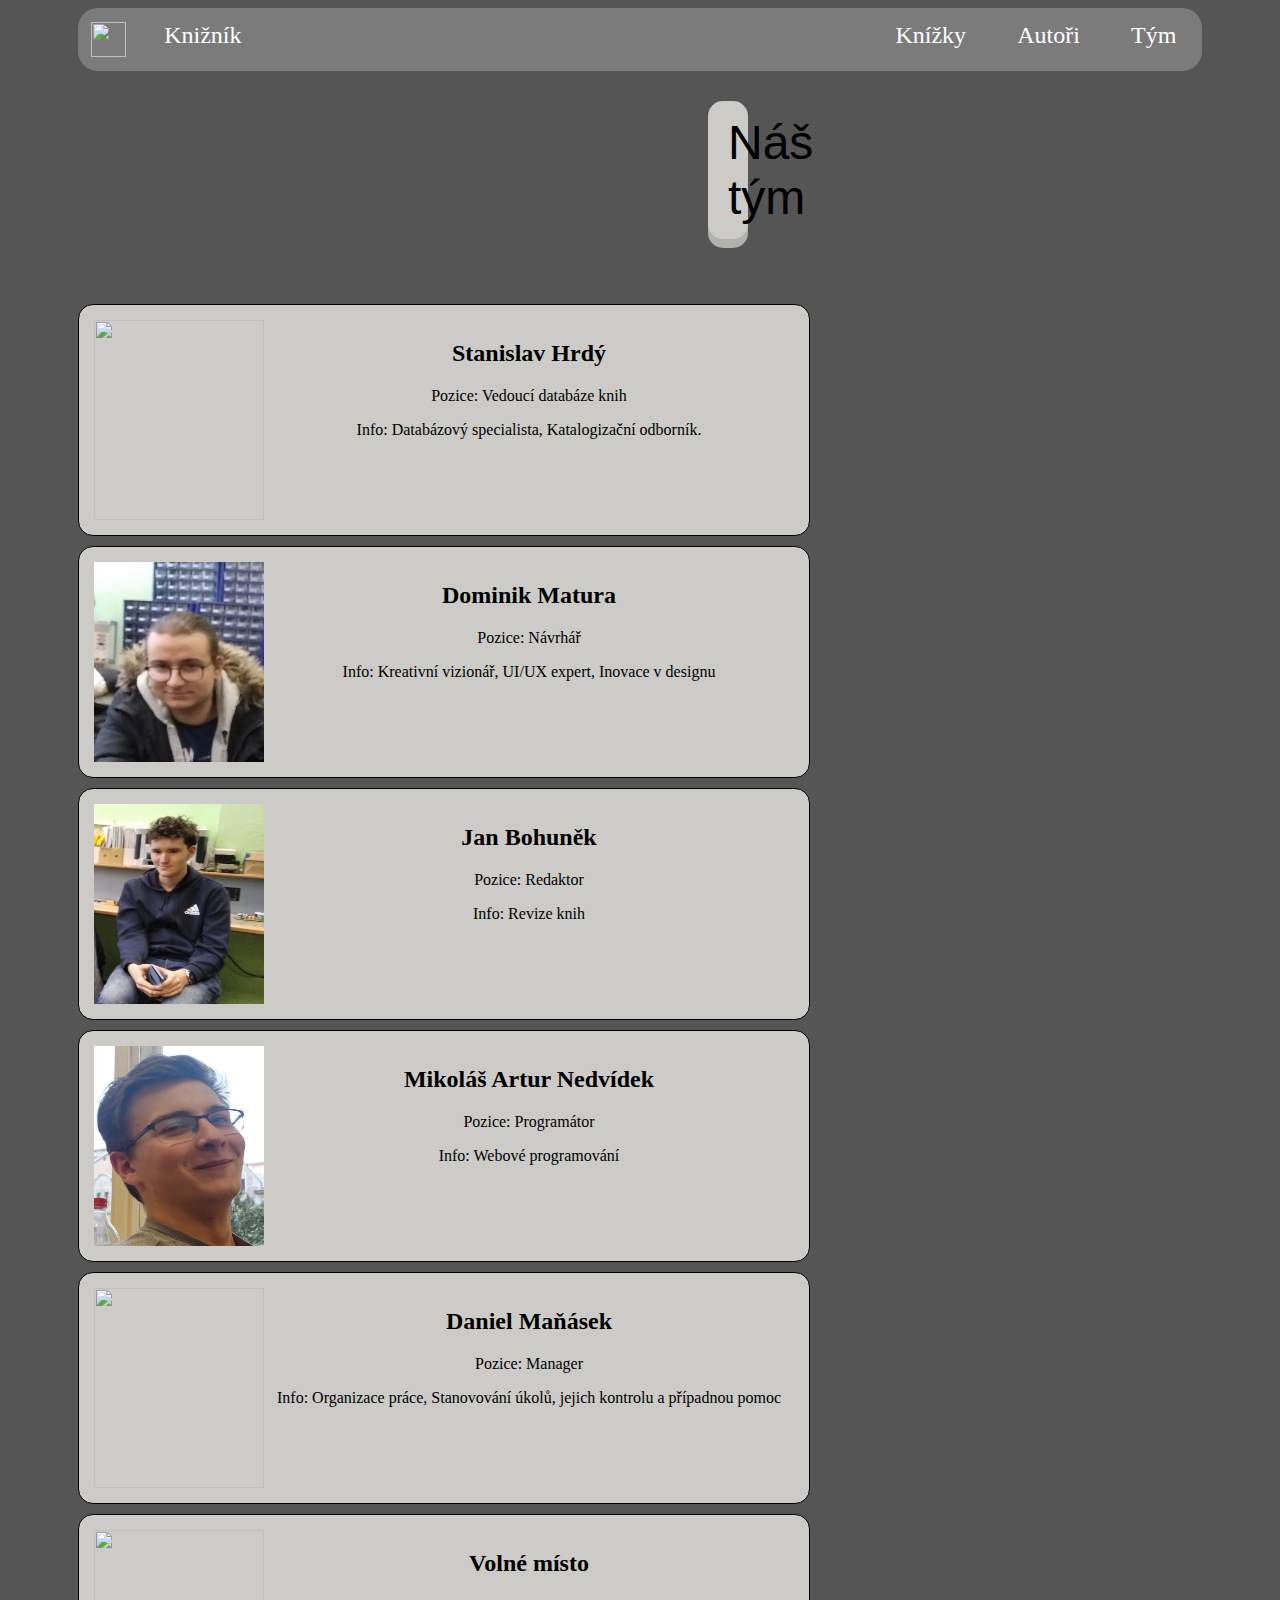
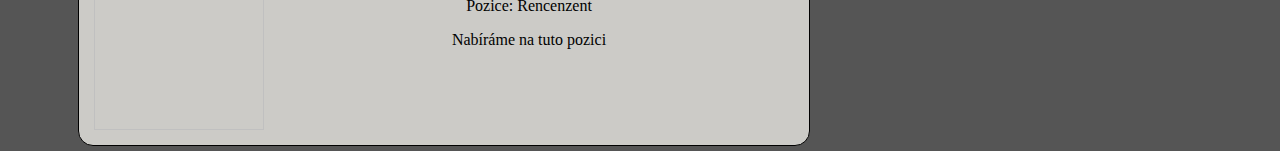
==== web/tym.html @ 3a0dbf43 "Add files via upload" ====
<html>

<head>
<meta name="viewport" content="width=device-width, initial-scale=1.0">
<link rel="stylesheet" type="text/css" href="styl.css">
<link rel="icon" href="logo3.png">

<title>Tým</title>





</head>

<body>

<div class="topnav">

        <img src="logo3.png">

        <a class="active" href="index.html">Knižník</a>

        <a class = "tym" href="tym.html">Tým</a>

        <a class = "autori" href="autori.php">Autoři</a>

        <a class = "knizky" href="knizky.php">Knížky</a>

</div>

<div>

        <div class="nadpis">Náš tým</div>

        <div class="team-members">

        <div class="member">

                <img src="standa3.jpg">

                <h2>Stanislav Hrdý</h2>

                <p>Pozice: Vedoucí databáze knih</p>

                <p>Info: Databázový specialista, Katalogizační odborník.</p>

        </div>

        <div class="member">

                <img src="dominik.jpg">

                <h2>Dominik Matura</h2>

                <p>Pozice: Návrhář</p>

                <p>Info: Kreativní vizionář, UI/UX expert, Inovace v designu</p>

        </div>

        <div class="member">

                <img src="jan.jpg">

                <h2>Jan Bohuněk</h2>

                <p>Pozice: Redaktor</p>

                <p>Info: Revize knih</p>

         </div>   

         <div class="member">

                <img src="Artur2.jpg">

                <h2>Mikoláš Artur Nedvídek</h2>

                <p>Pozice: Programátor</p>

                <p>Info: Webové programování</p>

        </div>   

        <div class="member">

                <img src="dan2.jpg">

                <h2>Daniel Maňásek</h2>

                <p>Pozice: Manager</p>

                <p>Info: Organizace práce, Stanovování úkolů, jejich kontrolu a případnou pomoc</p>

        </div>   

        <div class="member">

                <img src="mark.jpg">

                <h2>Volné místo</h2>

                <p>Pozice: Rencenzent</p>

                <p>Nabíráme na tuto pozici</p>

        </div>  

                

                </div>

        </div>

    </div>

</body>

</html>
---- web/styl.css ----
body {
  background-color: rgb(85, 85, 85);
  background-repeat: no-repeat;
  background-attachment: fixed; 
  background-size: 100% 100%;
  max-width: 100%;
  max-height: 100%;
}


@media screen and (max-width: 768px) {

.title_pics {
   display: none;
  }
.topnav {
    margin: 10;
    font-size: 1em;

}
.nadpis {
    margin: 10;
    font-size: 1em;
    position: absolute;
    display: flex;
    float: left;


}
.welcome {
    font-size: 0.5em;


}

}

.nadpis {
  font-family: Arial, Helvetica, sans-serif;
  font-size: 3em;
  text-align: center;
  padding: 14px 20px;
  background-color: #cccbc7;
  border-radius: 15px;
  box-shadow: 0 9px #b1b0ad;
  margin: 0 700 0 700;
  margin-bottom: 60px;
  margin-top: 30px;

}

.text_kniha { 
  font-family: Arial, Helvetica, sans-serif;
  font-size: 1.3em;
  text-align: left;
  padding: 14px 20px;
  background-color: #cccbc7;
  margin: 10px auto;
}

.welcome{
  padding: 14px 30px;
  font-size: 1.5em;
  background: #cccbc7;
  position: absolute;
  bottom: 10;
  margin-left: 70;
  margin-right: 70;
   width: auto;
   height: auto;
}


.topnav {
  overflow: hidden;
  background-color: #7b7b7b;
  border-radius: 20px;
  margin-left: 70;
  margin-right: 70;
}

.topnav a {
  float: left;
  color: white;
  text-align: center;
   padding: 14px 2vw;
  text-decoration: none;
  font-size: 1.5em;
}
.topnav img {
  float: left;
 padding: 14px 1vw;
  max-width: 100%;
  height: auto;

}
.topnav a:hover {
  color: #3d6657;
}

.topnav a.active {
  float: left;
  color: white;
}  

.topnav a.autori {
  float: right;
  color: white;
} 
.topnav a.tym {
  float: right;
  color: white;
}  
.topnav a.knizky {
  float: right;
  color: white;
}

.topnav img {
  float: left;
  width: 35px;
  height: 35px;

}


.team-members {
  display: flex;
  flex-wrap: wrap;
  justify-content: space-between;
  margin-top: 50;
}

.member {
  margin: 5px;
  padding: 15px;
  background-color: #cccbc7;
  border: 1px solid #000000;
  border-radius: 15px;
  text-align: center;
  width: 700;
  height: 200;
  margin-left: 70;
  margin-right: 70;
}

.title_pics img {
width: 350;
height: 500;
}



.title_pics img.o1 {
float: left;
margin-left: 70;
}

.title_pics img.o2 {
  float: right;
  margin-right: 70;
  
  
  }

.team {
  font-family: Arial, Helvetica, sans-serif;
  font-size: 3em;
  text-align: center;
  padding: 14px 20px;
  margin-top: 10px;
  margin-left: 600;
  margin-right: 600;



}


.member img {
width: 170;
height: 200;
float: left;

}

.bar input {
  padding: 14px 20px;
  background-color: #cccbc7;
  border: 1px solid black;
  border-radius: 12px;
  margin-top: 10px;
  margin-left: 600;
  margin-right: 600;



}
.abeceda a {
text-decoration: none;
color: black;


}

.abeceda a:hover{
color: rgb(255, 0, 0);


}


.abeceda a:visited{
color: rgb(0, 0, 0);


}

.aut {
    margin-top: 100px;
    background-color: #cccbc7;
    padding: 15px;
    display: flex;
    align-items: center;
    justify-content: center;
    margin-left: 400;
    margin-right: 400;

}
.abeceda {
background-color: #cccbc7;



padding: 15px;
text-align: center;
width: auto;
height: auto;
margin-right: 700px;
margin-left: 700px;
}
.search {
background-color: #cccbc7;
padding: 15px;
text-align: center;
margin-right: 700px;
margin-left: 700px;
justify-items: center;

}

.aut a:hover {
    color: blue;
      text-decoration: none;


}
.aut-6 a:active {
    color: black;
      text-decoration: none;



}

.sql {
    font-size: 1.5em;
    display: flex;
    background-color: #999999;
    padding: 15px;
    width: auto;
    height: auto;
    margin-right: 700px;
    margin-left: 700px;
    text-decoration: none;
    color: black;


}
.sql a {
  text-decoration: none;
  color:black;
}
.sql a:hover {
  color: #ff0000;
}

.sql a:visited {
color: black;



}




img {
  max-width: 100%;
  height: auto;
}
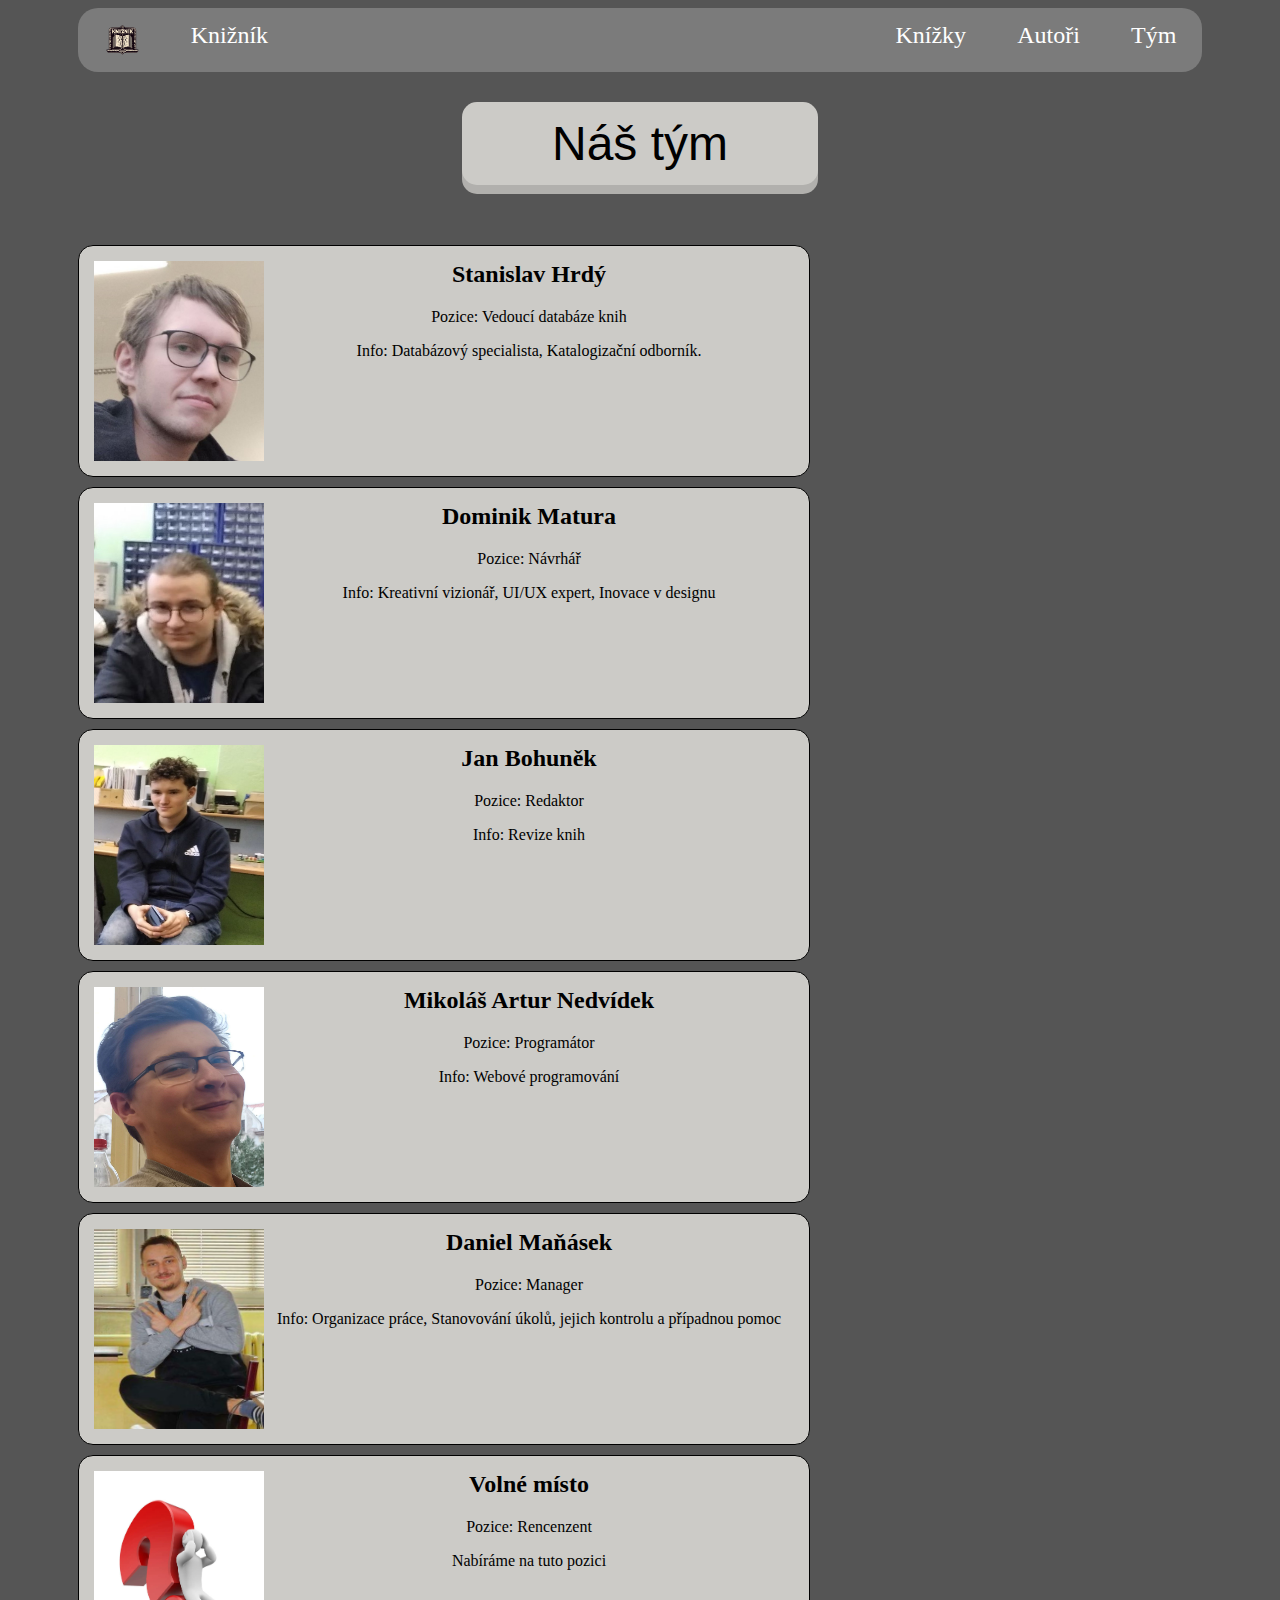
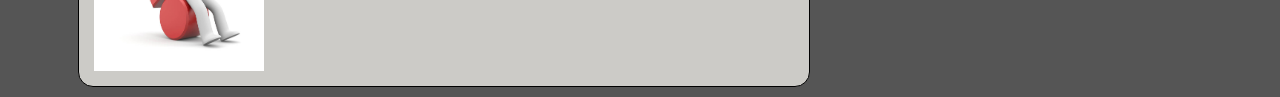
==== commit 598e2a23: "Add files via upload" ====
--- a/web/tym.html
+++ b/web/tym.html
@@ -17,7 +17,7 @@
 
 <div class="topnav">
 
-        <img src="logo3.png">
+        <a class="logo" href="index.html"><img src="logo3.png"></a>
 
         <a class="active" href="index.html">Knižník</a>
 
--- a/web/styl.css
+++ b/web/styl.css
@@ -8,32 +8,8 @@
 }
 
 
-@media screen and (max-width: 768px) {
-
-.title_pics {
-   display: none;
-  }
-.topnav {
-    margin: 10;
-    font-size: 1em;
-
-}
-.nadpis {
-    margin: 10;
-    font-size: 1em;
-    position: absolute;
-    display: flex;
-    float: left;
-
-
-}
-.welcome {
-    font-size: 0.5em;
-
-
-}
-
-}
+
+
 
 .nadpis {
   font-family: Arial, Helvetica, sans-serif;
@@ -43,10 +19,10 @@
   background-color: #cccbc7;
   border-radius: 15px;
   box-shadow: 0 9px #b1b0ad;
-  margin: 0 700 0 700;
+  margin: auto;
   margin-bottom: 60px;
   margin-top: 30px;
-
+width: 25%;
 }
 
 .text_kniha { 
@@ -55,24 +31,51 @@
   text-align: left;
   padding: 14px 20px;
   background-color: #cccbc7;
-  margin: 10px auto;
-}
+  margin-top: 70;
+    margin-left: 500;
+    margin-right: 500;
+    border: 2px solid #333; 
+    border-radius: 16px;
+    }
+
+
+
+.text_kniha a  {
+      text-decoration: none;
+       color: black;
+}
+.text_kniha a:visited  {
+      text-decoration: none;
+     color: black;
+}
+.text_kniha a:active  {
+      text-decoration: none;
+     color: black;
+}
+.text_kniha a:hover  {
+      text-decoration: none;
+     color: red;
+}
+
+
+
 
 .welcome{
+    display: flex;
   padding: 14px 30px;
   font-size: 1.5em;
   background: #cccbc7;
-  position: absolute;
-  bottom: 10;
-  margin-left: 70;
-  margin-right: 70;
-   width: auto;
-   height: auto;
+  position: relative;
+ 
+  top: 15%;
+  margin: auto;
+   width: 85%; 
+   margin-bottom: 10;
 }
 
 
 .topnav {
-  overflow: hidden;
+    overflow: hidden;
   background-color: #7b7b7b;
   border-radius: 20px;
   margin-left: 70;
@@ -87,13 +90,7 @@
   text-decoration: none;
   font-size: 1.5em;
 }
-.topnav img {
-  float: left;
- padding: 14px 1vw;
-  max-width: 100%;
-  height: auto;
-
-}
+
 .topnav a:hover {
   color: #3d6657;
 }
@@ -116,12 +113,6 @@
   color: white;
 }
 
-.topnav img {
-  float: left;
-  width: 35px;
-  height: 35px;
-
-}
 
 
 .team-members {
@@ -132,7 +123,6 @@
 }
 
 .member {
-  margin: 5px;
   padding: 15px;
   background-color: #cccbc7;
   border: 1px solid #000000;
@@ -142,11 +132,20 @@
   height: 200;
   margin-left: 70;
   margin-right: 70;
-}
-
+  content: "";
+  clear: both;
+  display: table;
+  margin-bottom: 10;
+}
+.title_pics {
+    
+  width: 100%;
+height: 25em;
+
+}
 .title_pics img {
-width: 350;
-height: 500;
+width: 18em;
+height: 25em;
 }
 
 
@@ -202,7 +201,6 @@
 
 
 }
-
 .abeceda a:hover{
 color: rgb(255, 0, 0);
 
@@ -215,29 +213,20 @@
 
 
 }
-
-.aut {
-    margin-top: 100px;
-    background-color: #cccbc7;
-    padding: 15px;
-    display: flex;
-    align-items: center;
-    justify-content: center;
-    margin-left: 400;
-    margin-right: 400;
-
+.abeceda a:hover:visited{
+color: rgb(255, 0, 0);
 }
 .abeceda {
 background-color: #cccbc7;
+margin:auto;
+    color: black;
+    width: 25%;
 
 
 
 padding: 15px;
 text-align: center;
-width: auto;
 height: auto;
-margin-right: 700px;
-margin-left: 700px;
 }
 .search {
 background-color: #cccbc7;
@@ -246,34 +235,24 @@
 margin-right: 700px;
 margin-left: 700px;
 justify-items: center;
-
-}
-
-.aut a:hover {
-    color: blue;
-      text-decoration: none;
-
-
-}
-.aut-6 a:active {
-    color: black;
-      text-decoration: none;
-
-
-
-}
+margin:auto;
+width: 25%;
+
+}
+
+
+
 
 .sql {
     font-size: 1.5em;
     display: flex;
     background-color: #999999;
     padding: 15px;
-    width: auto;
-    height: auto;
-    margin-right: 700px;
-    margin-left: 700px;
-    text-decoration: none;
+    margin:auto;
     color: black;
+    width: 25%;
+    content: "";
+  clear: both;
 
 
 }
@@ -291,11 +270,142 @@
 
 
 }
-
-
-
-
-img {
-  max-width: 100%;
-  height: auto;
-}
+.sql a:hover:visited {
+  color: #ff0000;
+}
+
+
+
+
+.autor  {
+    font-family: Arial, Helvetica, sans-serif;
+    font-size: 1.3em;
+    text-align: center;
+    padding: 14px 20px;
+    background-color: #cccbc7;
+    margin-top: 70 ;
+    margin-left: 600;
+    margin-right: 600;
+    border: 2px solid #333; 
+    border-radius: 16px;
+
+}
+
+.autor img {
+    width: 15em;
+    height: 20em;
+    border: 2px solid #333; 
+    border-radius: 8px;
+          
+          
+    }
+
+.topnav a.logo img{
+    padding: 0 0;
+    float: left;
+max-width: 100%;
+  width: 3em;
+  height: 3em;
+  font-size: 50%;
+}
+
+
+@media screen and (max-width: 768px) {
+body {
+   font-size: 3vw; 
+
+}
+.title_pics{
+height: 30vh;
+
+}
+.title_pics img{
+  width: 40vw;
+  height: 30vh;
+  margin: auto;
+  }
+.title_pics img.o1 {
+    margin-left: 10;
+
+}
+.title_pics img.o2 {
+margin-right: 10;
+
+}
+ .welcome {
+font-size: 4vw;
+display: block;
+  padding: 14px 30px;
+  background: #cccbc7;
+  position: relative;
+  top: auto;
+ margin: auto;
+ bottom: -12vh;
+
+}
+.nadpis {
+    font-size: 6vw;
+    content: "";
+  clear: both;
+}
+.topnav {
+    display: block;
+    margin:auto;
+}
+.topnav a {
+display: block;
+margin: 0 auto;
+
+}
+.member {
+    display: block;
+    text-align: left;
+    width:42.5%;
+    height: 23.7%;
+    margin: auto;
+    margin-bottom: 10;
+
+}
+.member img {
+display: block;
+margin: auto;
+
+}
+.search {
+width: 50%;
+
+}
+.sql {
+    width: 50%;
+}
+.text_kniha{
+ display: block;
+    text-align: left;
+    width:42.5%;
+    height: 23.7%;
+    margin: auto;
+    margin-bottom: 10;
+
+}
+.autor{
+ display: block;
+    text-align: left;
+    width:42.5%;
+    height: 40%;
+    margin: auto;
+    content: "";
+  clear: both;
+}
+.autor img{
+    height: 25vh;
+    width: 100%;
+    display: block;
+margin: auto;
+
+
+}
+.abeceda {
+width: 50%;
+
+}
+}